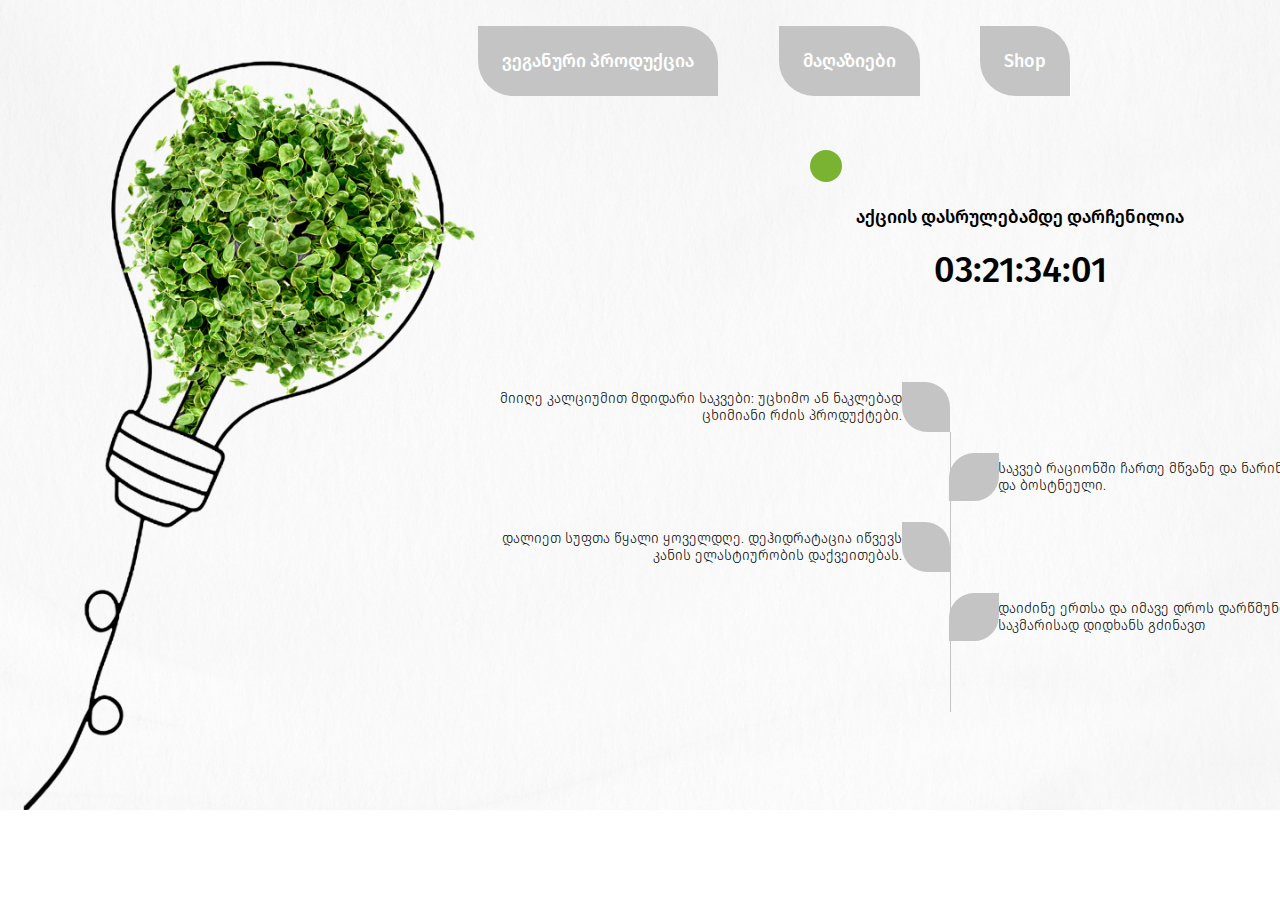
==== index.html @ f5239213 "Homework 7" ====
<!DOCTYPE html>
<html lang="en">
<head>
    <meta charset="UTF-8">
    <meta http-equiv="X-UA-Compatible" content="IE=edge">
    <meta name="viewport" content="width=device-width, initial-scale=1.0">
    <link rel="icon" href="IMG/veganlogo.png">
    <link rel="stylesheet" href="Style/style.css">
    <title>Home Page</title>
</head>
<body>
    <header>
        <nav>
            <ul class="flex">
                <li><a href="#">ვეგანური პროდუქცია</a></li>
                <li><a href="#">მაღაზიები</a></li>
                <li><a href="#">Shop</a></li>
            </ul>
        </nav>
    </header>

    <main>
        <div class="timer">
            
            <div class="wre"></div>
            <p class="aqcia">აქციის დასრულებამდე დარჩენილია</p>
            <p class="countdown">03:21:34:01</p>
        </div>
        <div class="xe">
            <div class="gero"></div>
            <div class="branch pirveli">
                <p class="rcheva erti">
                    მიიღე კალციუმით მდიდარი საკვები: 
                    უცხიმო ან ნაკლებად ცხიმიანი რძის პროდუქტები.
                    <div class="fotoli"></div>
                </p>
            </div>
            <div class="branch meore">
                <div class="fotoli second"></div>
                <p class="rcheva">
                    საკვებ რაციონში ჩართე მწვანე და ნარინჯისფერი
                    ხილი და ბოსტნეული.
                </p>
            </div>
            <div class="branch mesame">
                <p class="rcheva sami">
                    დალიეთ  სუფთა წყალი ყოველდღე. 
                    დეჰიდრატაცია იწვევს კანის ელასტიურობის დაქვეითებას.
                </p>
                <div class="fotoli"></div>
            </div>
            <div class="branch meotxe">
                <div class="fotoli fourth"></div>
                <p class="rcheva">
                    დაიძინე ერთსა და იმავე დროს
                    დარწმუნდით, რომ საკმარისად დიდხანს გძინავთ
                </p>
            </div>
        </div>
    </main>
    <footer></footer>
</body>
</html>
---- Style/style.css ----
/* reset css */
*{
    margin: 0;
    padding: 0;
    list-style-type: none;
    text-decoration: none;
    box-sizing: border-box;
}

@font-face {
    font-family: FiraGO;
    src: url(../Fonts/FiraGO-Medium.otf);
}

@font-face {
    font-family: Regular;
    src: url(../Fonts/FiraGO-Light.otf);
}

body{
    width: 100%;
    height: 100vh;
    background-image: url(../IMG/Rectangle\ 1.png);
    background-position-y: -100px ;
    background-repeat: no-repeat;
    background-size: cover;
    background-attachment: fixed;
    font-family: FiraGO;
}

.flex{
    display: flex;
    justify-content: space-between;
    align-items: center;
}

header{
    width: 100%;
    padding: 50px;
    position: relative;
}

header ul{
    width: 592px;
    position: absolute;
    right: 210px;
}

header a{
    color: #ffffff;
    padding: 24px;
    background-color: #c4c4c4;
    border-radius: 0 35px;
    font-size: 18px;
}

header a:hover{
    background-color: #79B331;
}

.timer{
    width: 420px;
    height: 188px;
    text-align: center;
    margin-top: 50px;
    margin-left: 810px;
}

.wre{
    width: 32px;
    height: 32px;
    border-radius: 50%;
    background-color: #79B331;
    position: relative;
    animation: dro 2s infinite;
}

@keyframes dro {
    0%{top: 0; left: 0;}
    25%{top: 0; left: 388px;}
    50%{top: 156px; left: 388px;}
    75%{top: 156px; left: 0;}
    100%{top: 0; left: 0;}
}

.countdown{
margin-top: 20px;
font-size: 36px;
}

.timer .aqcia{
    margin-top: 24px;
    font-size: 18px;
}

.xe{
    width: 900px;
    margin-left: 500px;
    margin-top: 94px;
    position: relative;
}

.gero{
    width: 1px;
    height: 280px;
    background-color: #c4c4c4;
    margin: 0 auto;
}

.branch{
    cursor: pointer;
    width: 450px;
    display: flex;
    align-items: center;
    justify-content: space-around;
    position: absolute;
}

.fotoli{
    width: 50px;
    height: 50px;
    border-radius: 0 25px;
    background-color: #c4c4c4;
}

.rcheva{
    width: 420px;
    font-family: Regular;
    font-size: 14px;
}

.branch:hover .fotoli{
    background-color: #79B331;
}

.branch:hover .rcheva{
    color: #79B331;
}

.erti, .sami{
    text-align: right;
}

.pirveli{
    top: -50px;
    left: 0;
}

.meore{
    top: 20px;
    left: 50%;
}

.mesame{
    top: 90px;
    left: 0;
}

.meotxe{
    top: 160px;
    left: 50%;
}

.second, .fourth{
    transform: rotate(90deg);
}

.pirveli, .mesame{
    justify-content: flex-end;
}

.meore, .meotxe{
    justify-content: flex-start;
}
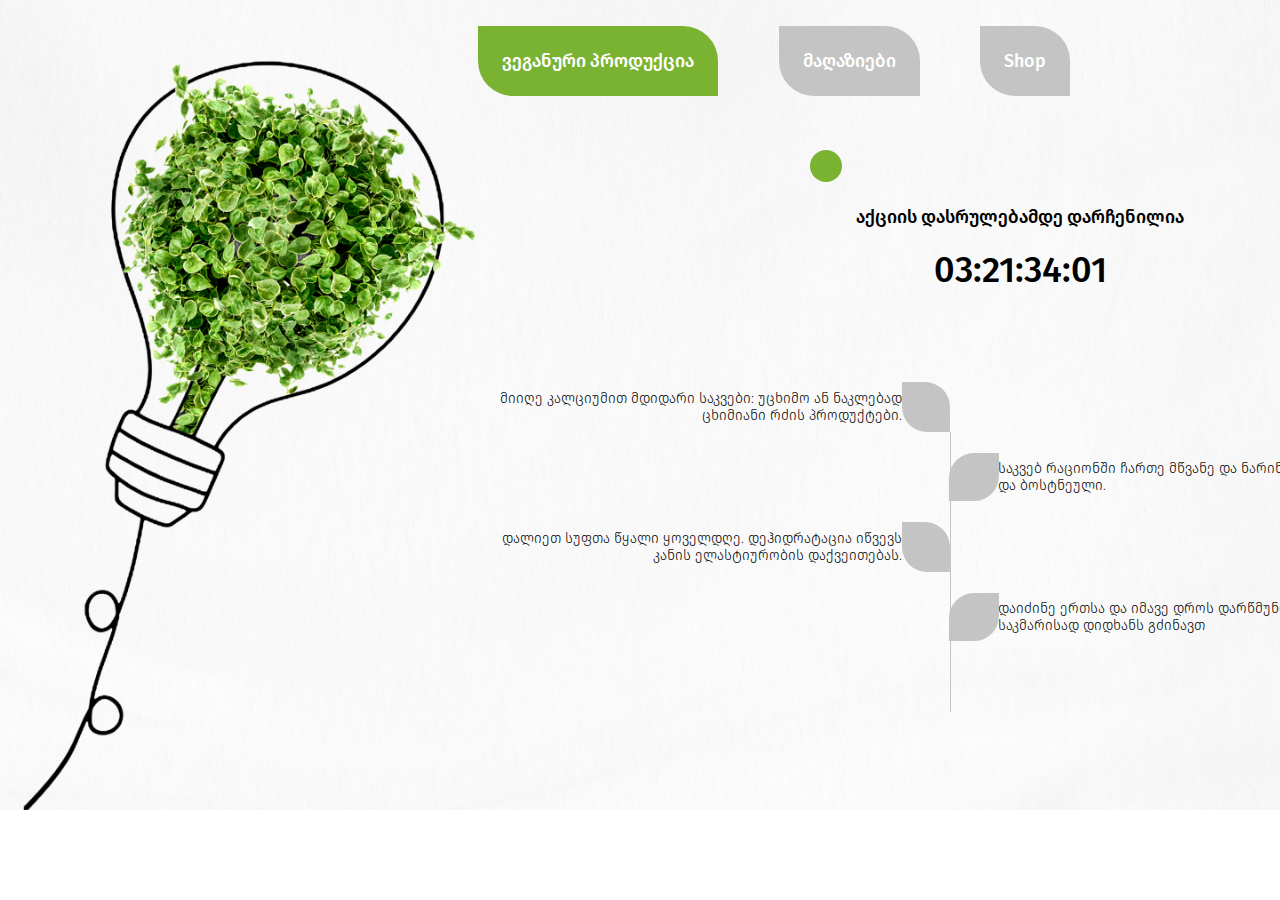
==== commit 2c943cf9: "Change 1" ====
--- a/index.html
+++ b/index.html
@@ -12,9 +12,9 @@
     <header>
         <nav>
             <ul class="flex">
-                <li><a href="#">ვეგანური პროდუქცია</a></li>
-                <li><a href="#">მაღაზიები</a></li>
-                <li><a href="#">Shop</a></li>
+                <li><a href="#" class="home">ვეგანური პროდუქცია</a></li>
+                <li><a href="#" class="magaziebi">მაღაზიები</a></li>
+                <li><a href="#" class="shop">Shop</a></li>
             </ul>
         </nav>
     </header>
--- a/Style/style.css
+++ b/Style/style.css
@@ -55,6 +55,10 @@
 }
 
 header a:hover{
+    background-color: #79B331;
+}
+
+.home{
     background-color: #79B331;
 }
 
